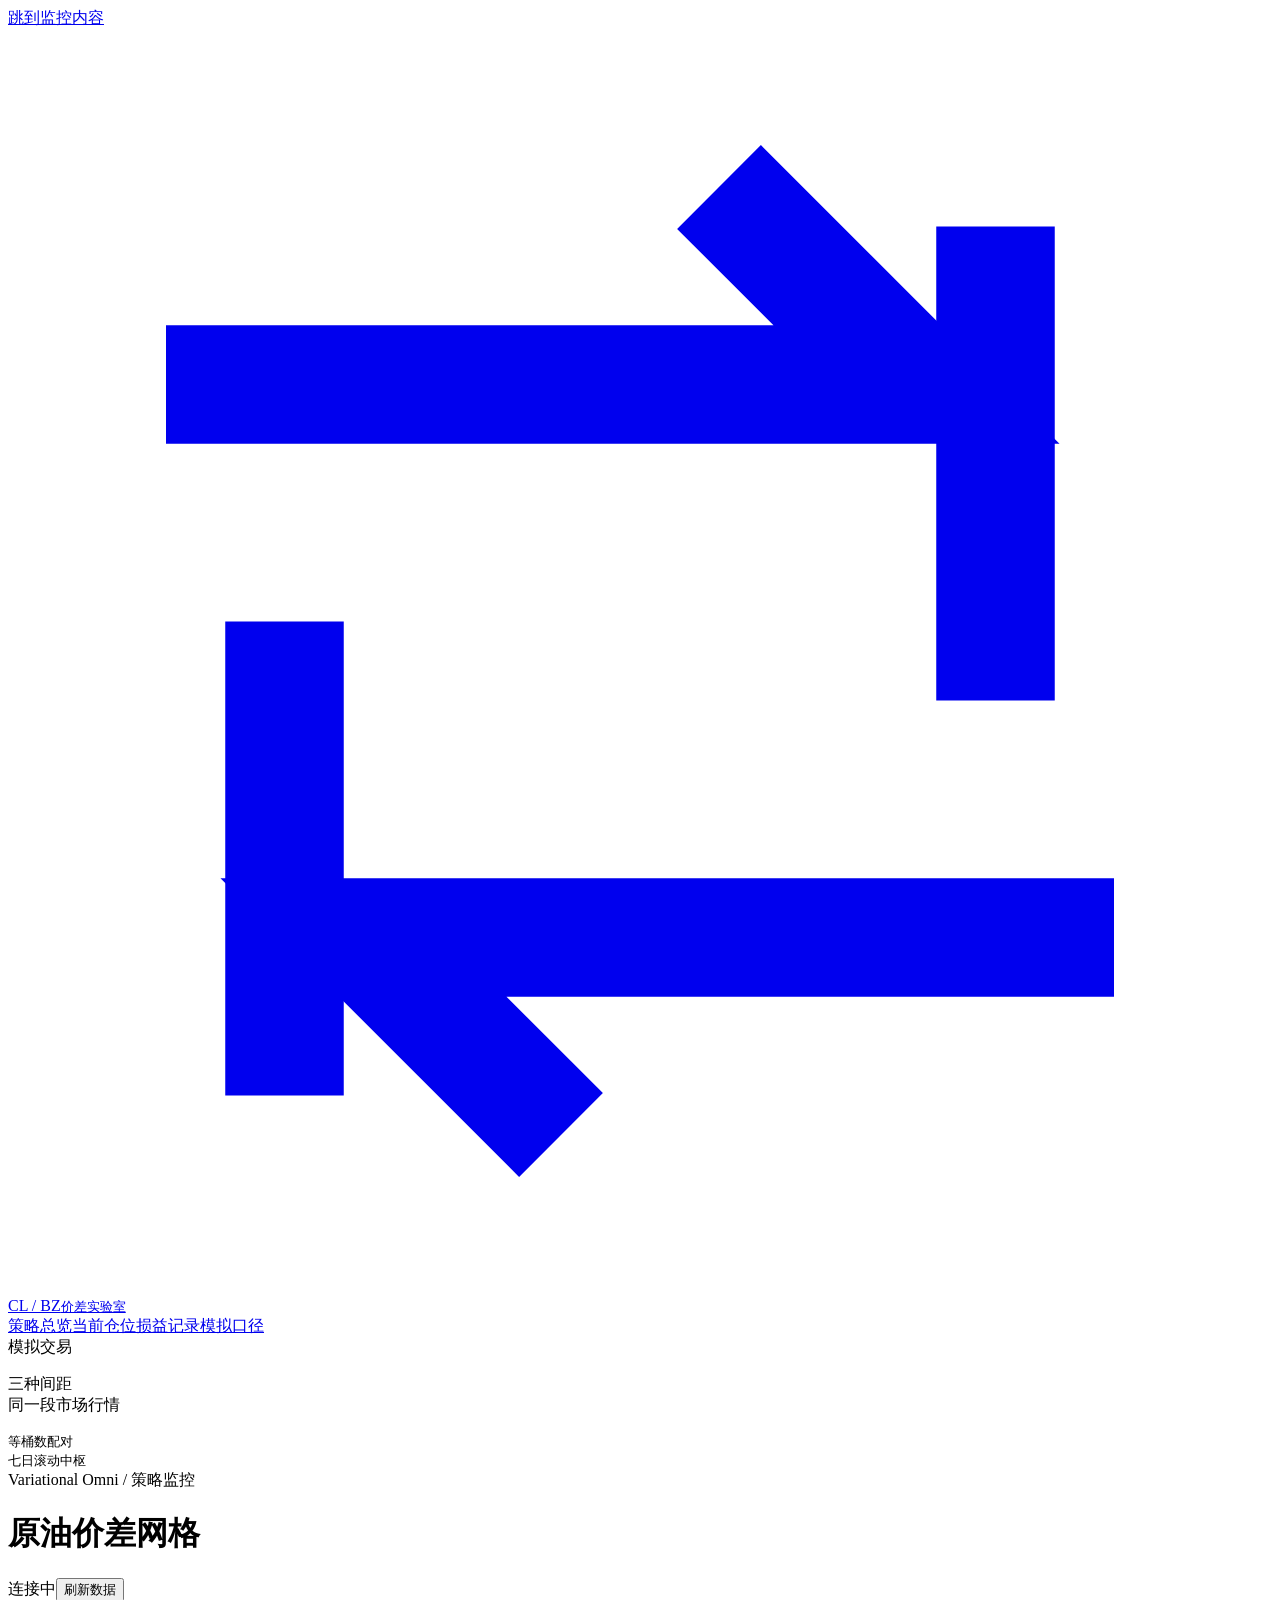
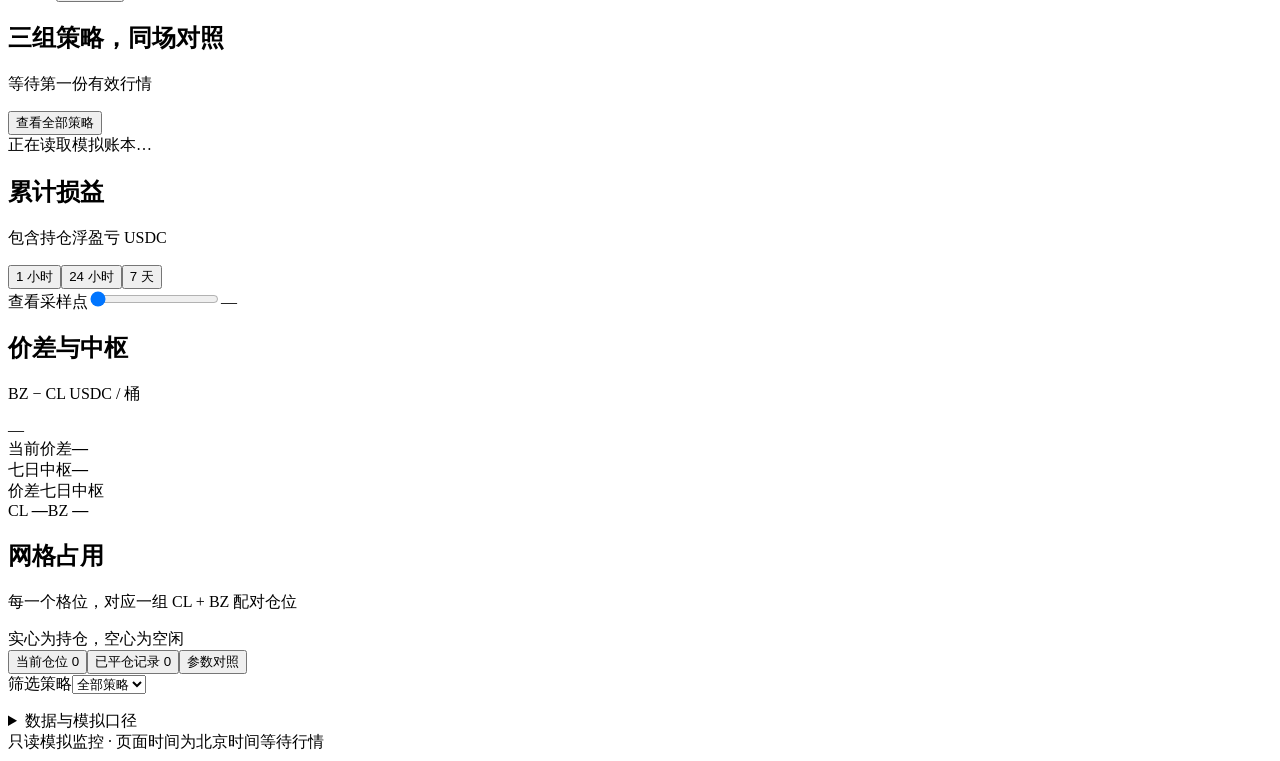
==== variational_grid/web/index.html @ 01b5b5bc "Add interactive read-only CL BZ grid dashboard and SSH deployment" ====
<!doctype html>
<html lang="zh-CN">
<head>
  <meta charset="utf-8"><meta name="viewport" content="width=device-width,initial-scale=1">
  <meta name="color-scheme" content="light"><title>CL / BZ 原油价差监控</title>
  <link rel="stylesheet" href="/styles.css"><script defer src="/model.js"></script><script defer src="/app.js"></script>
</head>
<body>
<a class="skip" href="#main">跳到监控内容</a>
<aside class="sidebar">
  <a class="brand" href="/" aria-label="原油价差监控首页"><svg viewBox="0 0 32 32" aria-hidden="true"><path d="M4 9h19l-5-5M28 23H9l5 5" fill="none" stroke="currentColor" stroke-width="3"/><path d="M7 15v12M25 5v12" stroke="currentColor" stroke-width="3"/></svg><span>CL / BZ<small>价差实验室</small></span></a>
  <nav aria-label="页面导航"><a href="#overview" class="nav-link active">策略总览</a><a href="#details" data-view="positions" class="nav-link">当前仓位</a><a href="#details" data-view="trades" class="nav-link">损益记录</a><a href="#method" class="nav-link">模拟口径</a></nav>
  <div class="sidebar-foot"><span class="paper-label">模拟交易</span><p>三种间距<br>同一段市场行情</p><small>等桶数配对<br>七日滚动中枢</small></div>
</aside>
<main id="main">
  <header class="topbar"><div><span class="breadcrumb">Variational Omni / 策略监控</span><h1>原油价差网格</h1></div><div class="top-actions"><span class="status" id="status" role="status">连接中</span><button id="refresh" class="button outline">刷新数据</button></div></header>
  <div id="notice" class="notice" role="status" hidden></div>
  <section id="overview" aria-label="策略总览">
    <div class="section-title"><div><h2>三组策略，同场对照</h2><p id="experiment-info">等待第一份有效行情</p></div><button id="all-strategies" class="text-button">查看全部策略</button></div>
    <div id="strategies" class="strategy-grid"><div class="empty initial">正在读取模拟账本…</div></div>
  </section>
  <section class="charts-layout" aria-label="盈亏与价差曲线">
    <article class="panel pnl-panel"><div class="panel-head"><div><h2>累计损益</h2><p>包含持仓浮盈亏 <span class="unit">USDC</span></p></div><div class="segmented" role="group" aria-label="曲线时间范围"><button data-range="1h">1 小时</button><button data-range="24h" aria-pressed="true">24 小时</button><button data-range="7d">7 天</button></div></div><div id="pnl-legend" class="legend"></div><div id="pnl-chart" class="chart" aria-label="三组策略累计损益折线图"></div><div class="inspect"><label for="sample">查看采样点</label><input id="sample" type="range" min="0" max="0" value="0" aria-label="选择历史采样点"><output id="sample-time">—</output></div><div id="sample-values" class="sample-values"></div><p id="history-note" class="chart-note"></p></article>
    <article class="panel spread-panel"><div class="panel-head"><div><h2>价差与中枢</h2><p>BZ − CL <span class="unit">USDC / 桶</span></p></div><span id="deviation" class="deviation">—</span></div><div class="market-values"><div><span>当前价差</span><strong id="spread-value">—</strong></div><div><span>七日中枢</span><strong id="center-value">—</strong></div></div><div class="legend"><span><i class="key spread-key"></i>价差</span><span><i class="key center-key"></i>七日中枢</span></div><div id="spread-chart" class="chart" aria-label="BZ减CL价差和七日中枢折线图"></div><div class="underlying"><span>CL <b id="cl-mark">—</b></span><span>BZ <b id="bz-mark">—</b></span></div></article>
  </section>
  <section class="panel occupancy"><div class="panel-head"><div><h2>网格占用</h2><p>每一个格位，对应一组 CL + BZ 配对仓位</p></div><span class="small-muted">实心为持仓，空心为空闲</span></div><div id="grid-map" class="grid-map"></div></section>
  <section id="details" class="panel detail-panel"><div class="detail-toolbar"><div class="tabs" role="tablist" aria-label="策略详情"><button role="tab" data-view="positions" aria-selected="true" aria-controls="detail-content">当前仓位 <span id="positions-count">0</span></button><button role="tab" data-view="trades" aria-selected="false" aria-controls="detail-content">已平仓记录 <span id="trades-count">0</span></button><button role="tab" data-view="parameters" aria-selected="false" aria-controls="detail-content">参数对照</button></div><div class="detail-actions"><label for="strategy-select" class="sr-only">筛选策略</label><select id="strategy-select"><option value="all">全部策略</option></select><button id="export" class="button outline" hidden>导出筛选结果</button></div></div><div id="detail-content" role="tabpanel"></div><div id="pagination" class="pagination" hidden><span id="page-label"></span><div><button id="previous" class="button outline">上一页</button><button id="next" class="button outline">下一页</button></div></div><p id="detail-note" class="detail-note"></p></section>
  <details id="method" class="method"><summary>数据与模拟口径</summary><div><p>中枢取最近 168 根对齐、已收盘 UTC 小时 K 线的 BZ−CL 平均值，每小时更新。每组按等桶数配对；间距同时作为每桶净止盈目标。</p><p>买入使用 ask、卖出使用 bid，并计配置中的滑点和开平仓手续费。持仓浮盈亏按同一份有效报价的预计退出价计算；与已实现损益相加得到总损益。</p><p>尚未计实际资金费和强平机制，指示性报价不保证真实成交。网格图显示已持仓层级，滚动中枢不会改写原持仓成本。</p><p id="source-window"></p><a href="/report">打开无脚本简表</a></div></details>
  <footer><span>只读模拟监控 · 页面时间为北京时间</span><span id="freshness">等待行情</span></footer>
  <noscript><p class="notice">此监控页需要 JavaScript。你也可以<a href="/report">查看无脚本简表</a>。</p></noscript>
</main>
</body></html>
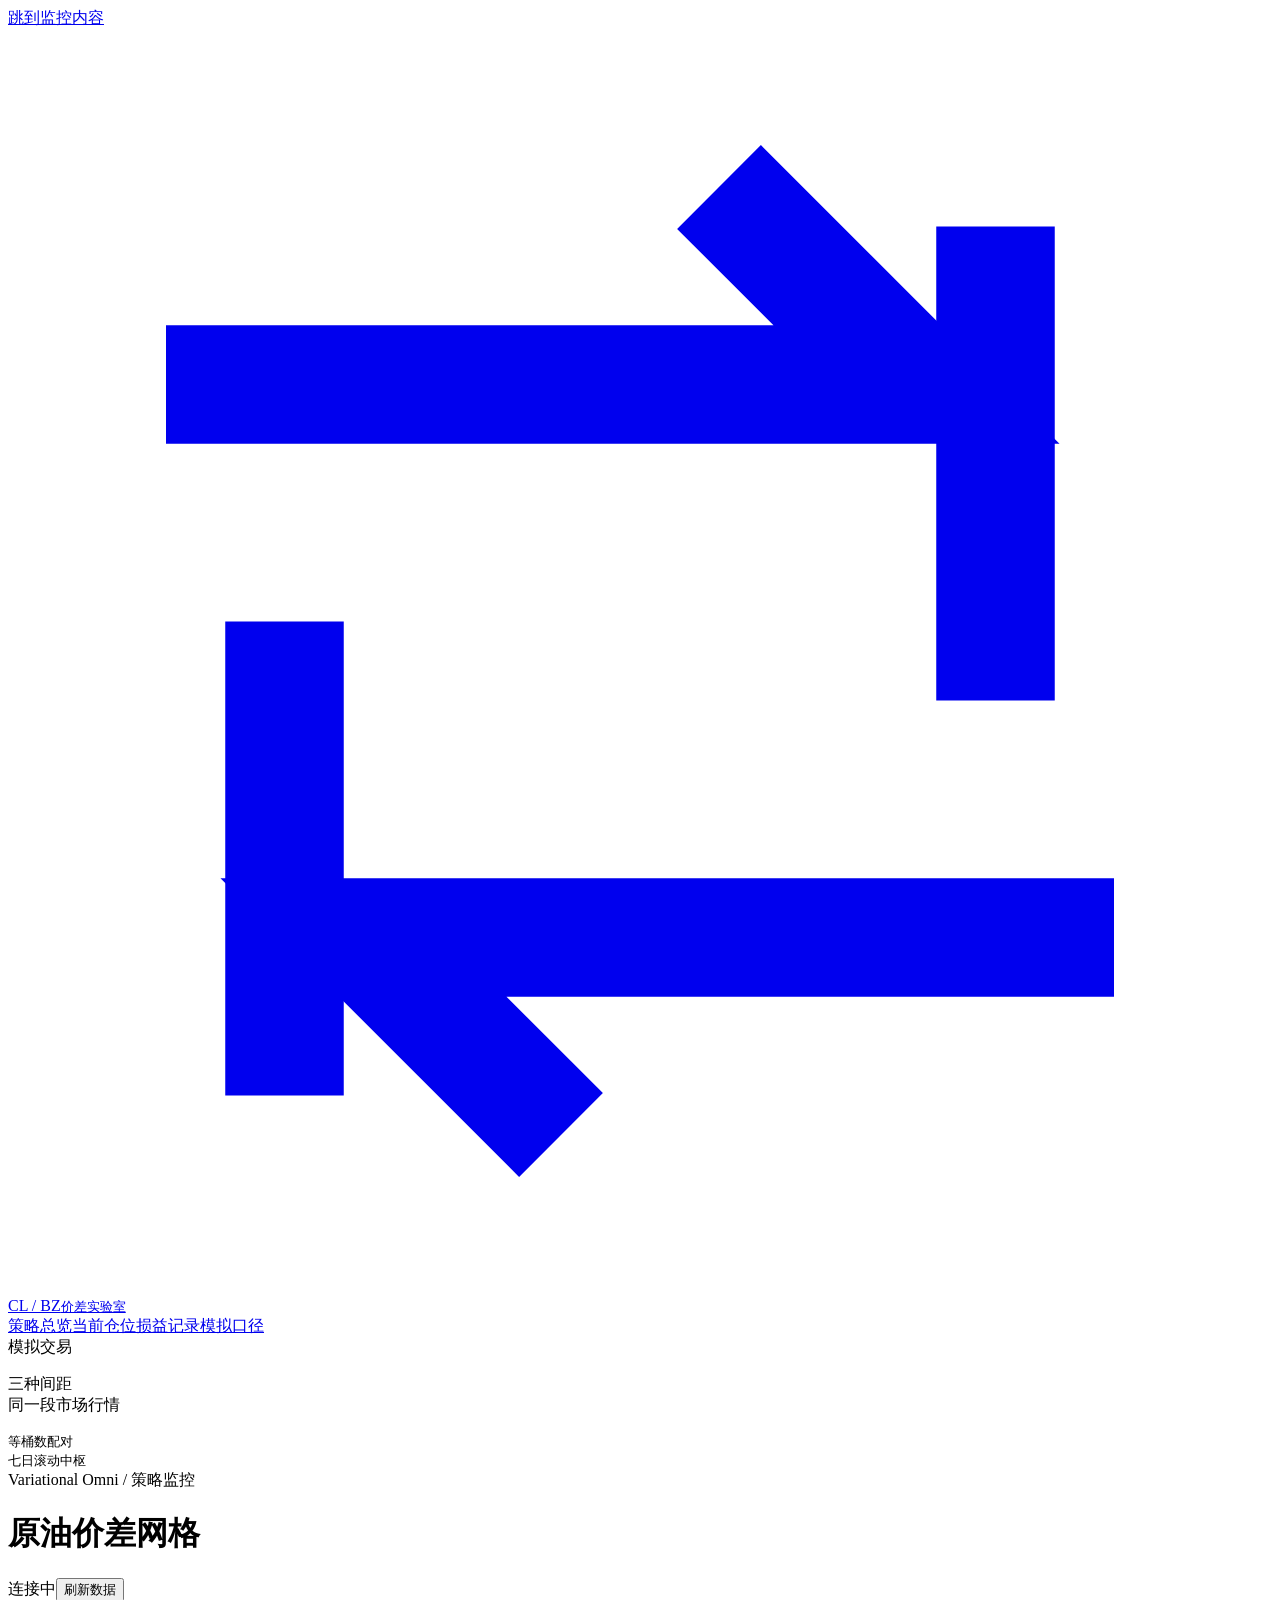
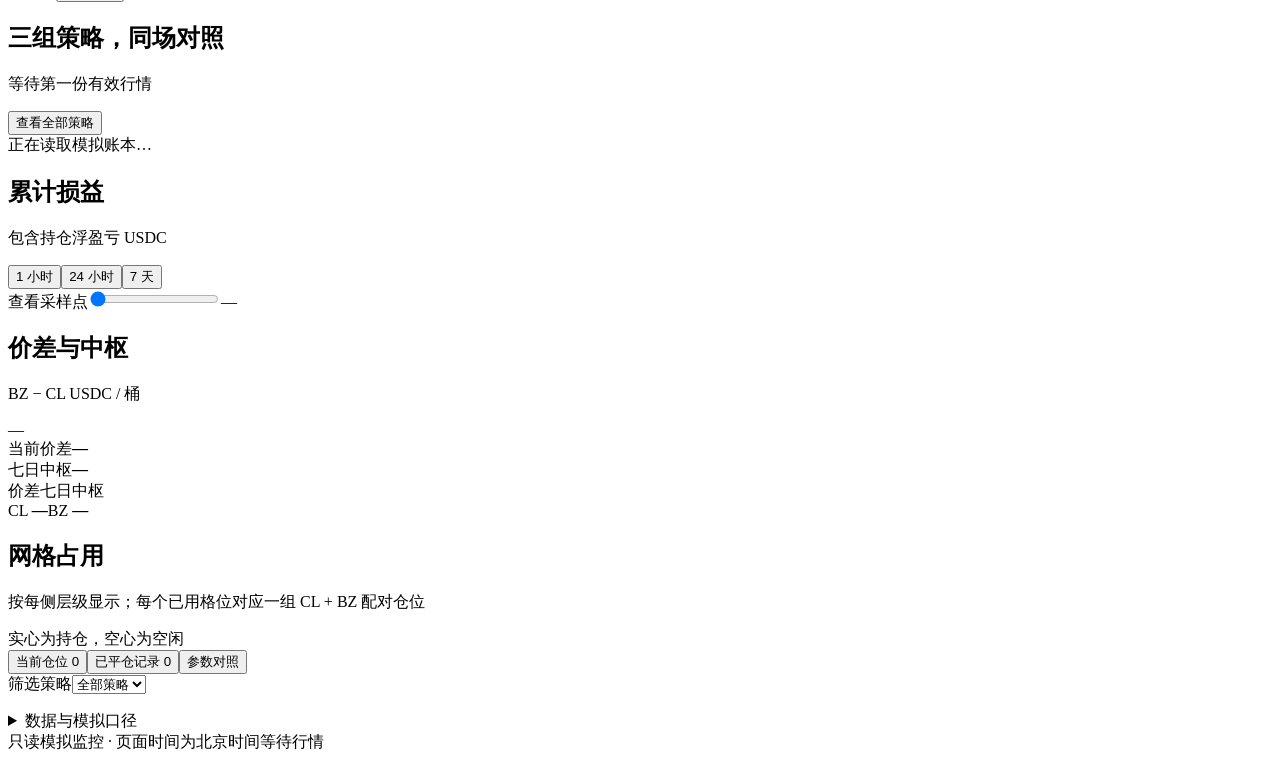
==== commit 34a0f0ce: "Align all spread grids to thirty percent per direction" ====
--- a/variational_grid/web/index.html
+++ b/variational_grid/web/index.html
@@ -23,9 +23,9 @@
     <article class="panel pnl-panel"><div class="panel-head"><div><h2>累计损益</h2><p>包含持仓浮盈亏 <span class="unit">USDC</span></p></div><div class="segmented" role="group" aria-label="曲线时间范围"><button data-range="1h">1 小时</button><button data-range="24h" aria-pressed="true">24 小时</button><button data-range="7d">7 天</button></div></div><div id="pnl-legend" class="legend"></div><div id="pnl-chart" class="chart" aria-label="三组策略累计损益折线图"></div><div class="inspect"><label for="sample">查看采样点</label><input id="sample" type="range" min="0" max="0" value="0" aria-label="选择历史采样点"><output id="sample-time">—</output></div><div id="sample-values" class="sample-values"></div><p id="history-note" class="chart-note"></p></article>
     <article class="panel spread-panel"><div class="panel-head"><div><h2>价差与中枢</h2><p>BZ − CL <span class="unit">USDC / 桶</span></p></div><span id="deviation" class="deviation">—</span></div><div class="market-values"><div><span>当前价差</span><strong id="spread-value">—</strong></div><div><span>七日中枢</span><strong id="center-value">—</strong></div></div><div class="legend"><span><i class="key spread-key"></i>价差</span><span><i class="key center-key"></i>七日中枢</span></div><div id="spread-chart" class="chart" aria-label="BZ减CL价差和七日中枢折线图"></div><div class="underlying"><span>CL <b id="cl-mark">—</b></span><span>BZ <b id="bz-mark">—</b></span></div></article>
   </section>
-  <section class="panel occupancy"><div class="panel-head"><div><h2>网格占用</h2><p>每一个格位，对应一组 CL + BZ 配对仓位</p></div><span class="small-muted">实心为持仓，空心为空闲</span></div><div id="grid-map" class="grid-map"></div></section>
+  <section class="panel occupancy"><div class="panel-head"><div><h2>网格占用</h2><p>按每侧层级显示；每个已用格位对应一组 CL + BZ 配对仓位</p></div><span class="small-muted">实心为持仓，空心为空闲</span></div><div id="grid-map" class="grid-map"></div></section>
   <section id="details" class="panel detail-panel"><div class="detail-toolbar"><div class="tabs" role="tablist" aria-label="策略详情"><button role="tab" data-view="positions" aria-selected="true" aria-controls="detail-content">当前仓位 <span id="positions-count">0</span></button><button role="tab" data-view="trades" aria-selected="false" aria-controls="detail-content">已平仓记录 <span id="trades-count">0</span></button><button role="tab" data-view="parameters" aria-selected="false" aria-controls="detail-content">参数对照</button></div><div class="detail-actions"><label for="strategy-select" class="sr-only">筛选策略</label><select id="strategy-select"><option value="all">全部策略</option></select><button id="export" class="button outline" hidden>导出筛选结果</button></div></div><div id="detail-content" role="tabpanel"></div><div id="pagination" class="pagination" hidden><span id="page-label"></span><div><button id="previous" class="button outline">上一页</button><button id="next" class="button outline">下一页</button></div></div><p id="detail-note" class="detail-note"></p></section>
-  <details id="method" class="method"><summary>数据与模拟口径</summary><div><p>中枢取最近 168 根对齐、已收盘 UTC 小时 K 线的 BZ−CL 平均值，每小时更新。每组按等桶数配对；间距同时作为每桶净止盈目标。</p><p>买入使用 ask、卖出使用 bid，并计配置中的滑点和开平仓手续费。持仓浮盈亏按同一份有效报价的预计退出价计算；与已实现损益相加得到总损益。</p><p>尚未计实际资金费和强平机制，指示性报价不保证真实成交。网格图显示已持仓层级，滚动中枢不会改写原持仓成本。</p><p id="source-window"></p><a href="/report">打开无脚本简表</a></div></details>
+  <details id="method" class="method"><summary>数据与模拟口径</summary><div><p>中枢取最近 168 根对齐、已收盘 UTC 小时 K 线的 BZ−CL 平均值，每小时更新。每组按等桶数配对。默认三组均覆盖中枢上下各 30%，总跨度 60%；0.5%、1%、2% 每侧分别为 60、30、15 层。实际开仓仍受保证金与回撤限制。百分比间距 = 七日中枢绝对值 × 配置百分比；中枢为 4 时，0.5%、1%、2% 对应 0.02、0.04、0.08 USDC/桶。每笔持仓的净止盈目标按开仓时的一格固定，中枢为零时暂停开仓。</p><p>买入使用 ask、卖出使用 bid，并计配置中的滑点和开平仓手续费。持仓浮盈亏按同一份有效报价的预计退出价计算；与已实现损益相加得到总损益。</p><p>尚未计实际资金费和强平机制，指示性报价不保证真实成交。网格图显示已持仓层级，滚动中枢不会改写原持仓成本。</p><p>累计成交量 = CL 与 BZ 所有模拟开仓、平仓成交桶数之和；成交额 = 各笔桶数 × 模拟成交价之和，不含手续费。每腿 1 桶完整开平一组，共计 4 桶、4 笔成交。统计自该实验开始累计，不随曲线时间范围改变。</p><p id="source-window"></p><a href="/report">打开无脚本简表</a></div></details>
   <footer><span>只读模拟监控 · 页面时间为北京时间</span><span id="freshness">等待行情</span></footer>
   <noscript><p class="notice">此监控页需要 JavaScript。你也可以<a href="/report">查看无脚本简表</a>。</p></noscript>
 </main>
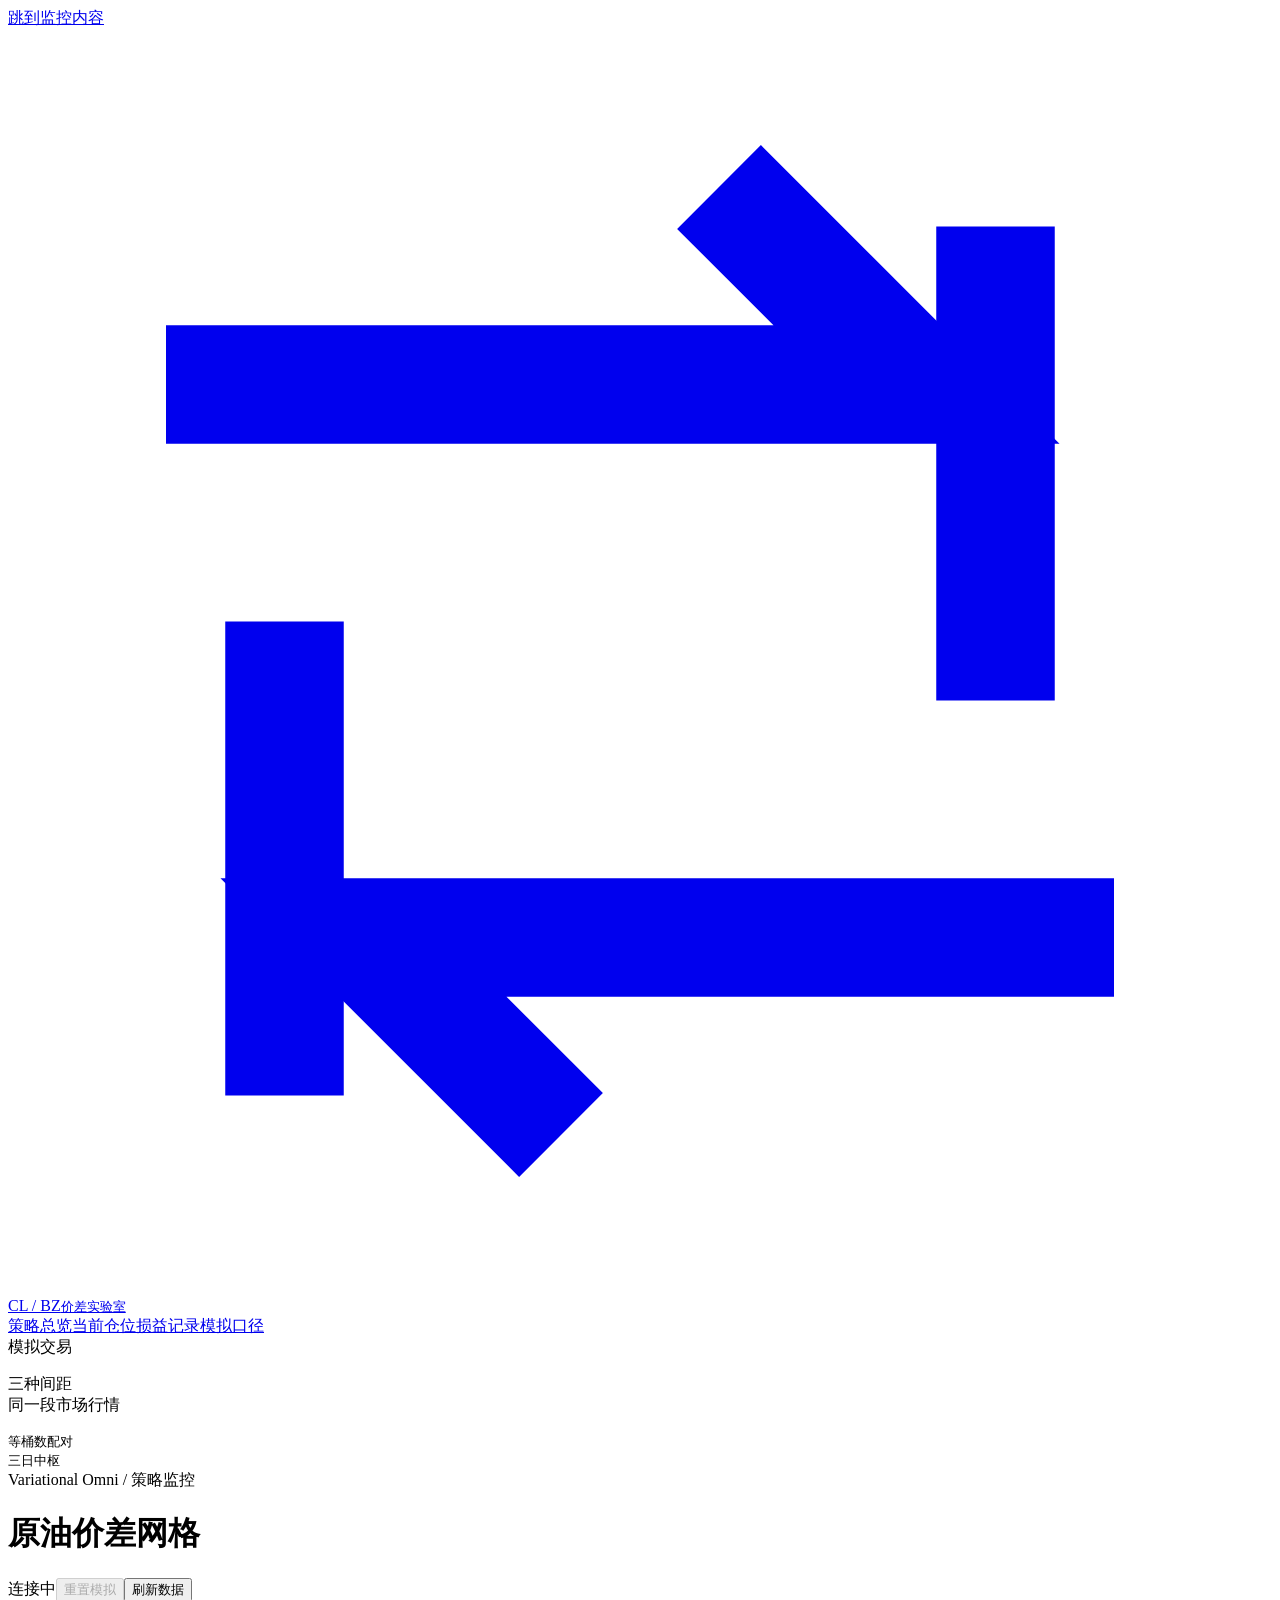
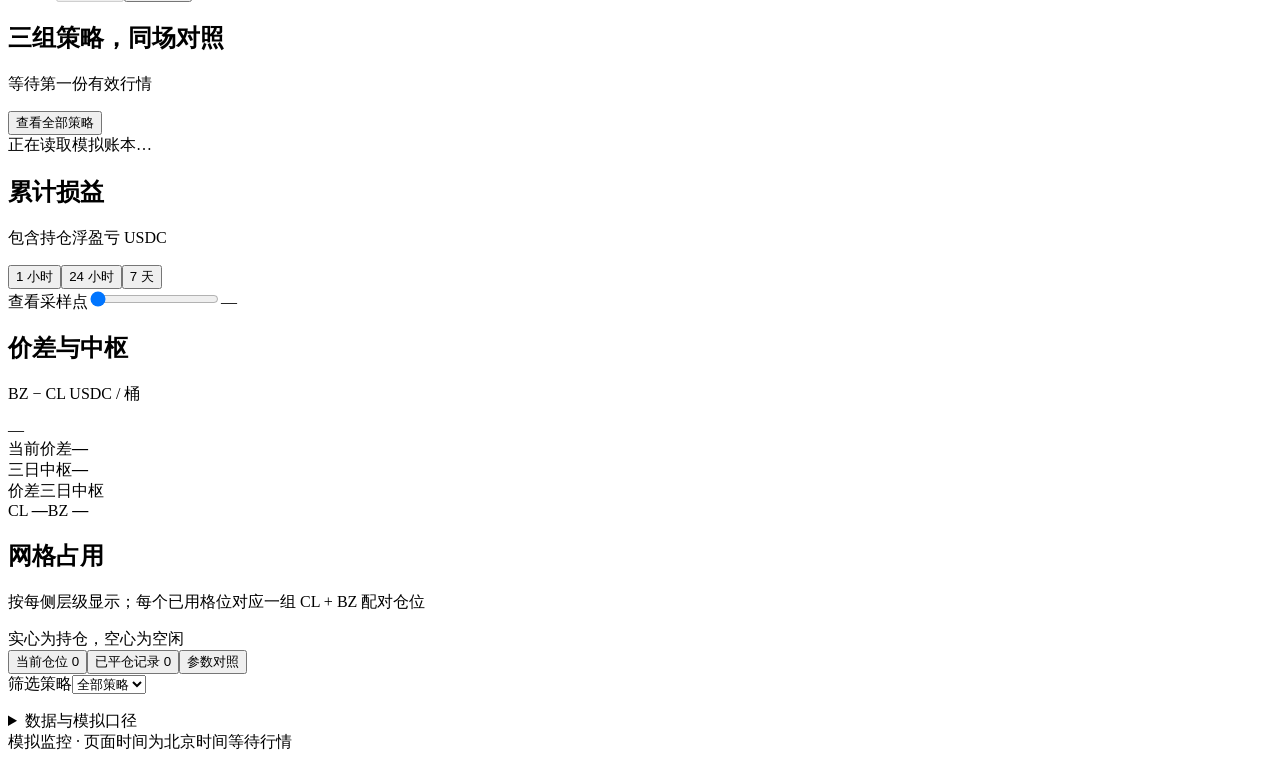
==== commit 69aa3e25: "Use three-day spread centers and add archived paper resets" ====
--- a/variational_grid/web/index.html
+++ b/variational_grid/web/index.html
@@ -10,10 +10,11 @@
 <aside class="sidebar">
   <a class="brand" href="/" aria-label="原油价差监控首页"><svg viewBox="0 0 32 32" aria-hidden="true"><path d="M4 9h19l-5-5M28 23H9l5 5" fill="none" stroke="currentColor" stroke-width="3"/><path d="M7 15v12M25 5v12" stroke="currentColor" stroke-width="3"/></svg><span>CL / BZ<small>价差实验室</small></span></a>
   <nav aria-label="页面导航"><a href="#overview" class="nav-link active">策略总览</a><a href="#details" data-view="positions" class="nav-link">当前仓位</a><a href="#details" data-view="trades" class="nav-link">损益记录</a><a href="#method" class="nav-link">模拟口径</a></nav>
-  <div class="sidebar-foot"><span class="paper-label">模拟交易</span><p>三种间距<br>同一段市场行情</p><small>等桶数配对<br>七日滚动中枢</small></div>
+  <div class="sidebar-foot"><span class="paper-label">模拟交易</span><p>三种间距<br>同一段市场行情</p><small>等桶数配对<br><span data-center-label>三日中枢</span></small></div>
 </aside>
 <main id="main">
-  <header class="topbar"><div><span class="breadcrumb">Variational Omni / 策略监控</span><h1>原油价差网格</h1></div><div class="top-actions"><span class="status" id="status" role="status">连接中</span><button id="refresh" class="button outline">刷新数据</button></div></header>
+  <header class="topbar"><div><span class="breadcrumb">Variational Omni / 策略监控</span><h1>原油价差网格</h1></div><div class="top-actions"><span class="status" id="status" role="status">连接中</span><button id="reset" class="button outline" disabled>重置模拟</button><button id="refresh" class="button outline">刷新数据</button></div></header>
+  <div id="reset-message" class="notice" role="status" hidden></div>
   <div id="notice" class="notice" role="status" hidden></div>
   <section id="overview" aria-label="策略总览">
     <div class="section-title"><div><h2>三组策略，同场对照</h2><p id="experiment-info">等待第一份有效行情</p></div><button id="all-strategies" class="text-button">查看全部策略</button></div>
@@ -21,12 +22,13 @@
   </section>
   <section class="charts-layout" aria-label="盈亏与价差曲线">
     <article class="panel pnl-panel"><div class="panel-head"><div><h2>累计损益</h2><p>包含持仓浮盈亏 <span class="unit">USDC</span></p></div><div class="segmented" role="group" aria-label="曲线时间范围"><button data-range="1h">1 小时</button><button data-range="24h" aria-pressed="true">24 小时</button><button data-range="7d">7 天</button></div></div><div id="pnl-legend" class="legend"></div><div id="pnl-chart" class="chart" aria-label="三组策略累计损益折线图"></div><div class="inspect"><label for="sample">查看采样点</label><input id="sample" type="range" min="0" max="0" value="0" aria-label="选择历史采样点"><output id="sample-time">—</output></div><div id="sample-values" class="sample-values"></div><p id="history-note" class="chart-note"></p></article>
-    <article class="panel spread-panel"><div class="panel-head"><div><h2>价差与中枢</h2><p>BZ − CL <span class="unit">USDC / 桶</span></p></div><span id="deviation" class="deviation">—</span></div><div class="market-values"><div><span>当前价差</span><strong id="spread-value">—</strong></div><div><span>七日中枢</span><strong id="center-value">—</strong></div></div><div class="legend"><span><i class="key spread-key"></i>价差</span><span><i class="key center-key"></i>七日中枢</span></div><div id="spread-chart" class="chart" aria-label="BZ减CL价差和七日中枢折线图"></div><div class="underlying"><span>CL <b id="cl-mark">—</b></span><span>BZ <b id="bz-mark">—</b></span></div></article>
+    <article class="panel spread-panel"><div class="panel-head"><div><h2>价差与中枢</h2><p>BZ − CL <span class="unit">USDC / 桶</span></p></div><span id="deviation" class="deviation">—</span></div><div class="market-values"><div><span>当前价差</span><strong id="spread-value">—</strong></div><div><span data-center-label>三日中枢</span><strong id="center-value">—</strong></div></div><div class="legend"><span><i class="key spread-key"></i>价差</span><span><i class="key center-key"></i><span data-center-label>三日中枢</span></span></div><div id="spread-chart" class="chart" aria-label="BZ减CL价差和三日中枢折线图"></div><div class="underlying"><span>CL <b id="cl-mark">—</b></span><span>BZ <b id="bz-mark">—</b></span></div></article>
   </section>
   <section class="panel occupancy"><div class="panel-head"><div><h2>网格占用</h2><p>按每侧层级显示；每个已用格位对应一组 CL + BZ 配对仓位</p></div><span class="small-muted">实心为持仓，空心为空闲</span></div><div id="grid-map" class="grid-map"></div></section>
   <section id="details" class="panel detail-panel"><div class="detail-toolbar"><div class="tabs" role="tablist" aria-label="策略详情"><button role="tab" data-view="positions" aria-selected="true" aria-controls="detail-content">当前仓位 <span id="positions-count">0</span></button><button role="tab" data-view="trades" aria-selected="false" aria-controls="detail-content">已平仓记录 <span id="trades-count">0</span></button><button role="tab" data-view="parameters" aria-selected="false" aria-controls="detail-content">参数对照</button></div><div class="detail-actions"><label for="strategy-select" class="sr-only">筛选策略</label><select id="strategy-select"><option value="all">全部策略</option></select><button id="export" class="button outline" hidden>导出筛选结果</button></div></div><div id="detail-content" role="tabpanel"></div><div id="pagination" class="pagination" hidden><span id="page-label"></span><div><button id="previous" class="button outline">上一页</button><button id="next" class="button outline">下一页</button></div></div><p id="detail-note" class="detail-note"></p></section>
-  <details id="method" class="method"><summary>数据与模拟口径</summary><div><p>中枢取最近 168 根对齐、已收盘 UTC 小时 K 线的 BZ−CL 平均值，每小时更新。每组按等桶数配对。默认三组均覆盖中枢上下各 30%，总跨度 60%；0.5%、1%、2% 每侧分别为 60、30、15 层。实际开仓仍受保证金与回撤限制。百分比间距 = 七日中枢绝对值 × 配置百分比；中枢为 4 时，0.5%、1%、2% 对应 0.02、0.04、0.08 USDC/桶。每笔持仓的净止盈目标按开仓时的一格固定，中枢为零时暂停开仓。</p><p>买入使用 ask、卖出使用 bid，并计配置中的滑点和开平仓手续费。持仓浮盈亏按同一份有效报价的预计退出价计算；与已实现损益相加得到总损益。</p><p>尚未计实际资金费和强平机制，指示性报价不保证真实成交。网格图显示已持仓层级，滚动中枢不会改写原持仓成本。</p><p>累计成交量 = CL 与 BZ 所有模拟开仓、平仓成交桶数之和；成交额 = 各笔桶数 × 模拟成交价之和，不含手续费。每腿 1 桶完整开平一组，共计 4 桶、4 笔成交。统计自该实验开始累计，不随曲线时间范围改变。</p><p id="source-window"></p><a href="/report">打开无脚本简表</a></div></details>
-  <footer><span>只读模拟监控 · 页面时间为北京时间</span><span id="freshness">等待行情</span></footer>
+  <details id="method" class="method"><summary>数据与模拟口径</summary><div><p>中枢取最近 <span id="method-hours">72</span> 根对齐、已收盘 UTC 小时 K 线的 BZ−CL 平均值，每小时更新。每组按等桶数配对。默认三组均覆盖中枢上下各 30%，总跨度 60%；0.5%、1%、2% 每侧分别为 60、30、15 层。实际开仓仍受保证金与回撤限制。百分比间距 = 中枢绝对值 × 配置百分比；中枢为 4 时，0.5%、1%、2% 对应 0.02、0.04、0.08 USDC/桶。每笔持仓的净止盈目标按开仓时的一格固定，中枢为零时暂停开仓。</p><p>买入使用 ask、卖出使用 bid，并计配置中的滑点和开平仓手续费。持仓浮盈亏按同一份有效报价的预计退出价计算；与已实现损益相加得到总损益。</p><p>尚未计实际资金费和强平机制，指示性报价不保证真实成交。网格图显示已持仓层级，滚动中枢不会改写原持仓成本。</p><p>累计成交量 = CL 与 BZ 所有模拟开仓、平仓成交桶数之和；成交额 = 各笔桶数 × 模拟成交价之和，不含手续费。每腿 1 桶完整开平一组，共计 4 桶、4 笔成交。统计自该实验开始累计，不随曲线时间范围改变。</p><p id="source-window"></p><a href="/report">打开无脚本简表</a></div></details>
+  <footer><span>模拟监控 · 页面时间为北京时间</span><span id="freshness">等待行情</span></footer>
   <noscript><p class="notice">此监控页需要 JavaScript。你也可以<a href="/report">查看无脚本简表</a>。</p></noscript>
+<dialog id="reset-dialog" aria-labelledby="reset-title"><h2 id="reset-title">重置全部模拟策略</h2><p>当前所有组的仓位、损益、成交量及回撤停机状态将归零，资金恢复为各组配置的初始资金。</p><p>旧账本会先归档，策略参数和登录会话保留。重置不会产生模拟平仓成交；下一份有效行情到来后重新开始。</p><p id="reset-balances"></p><div class="dialog-actions"><button id="reset-cancel" class="button outline">取消</button><button id="reset-confirm" class="button">归档并重新开始</button></div></dialog>
 </main>
 </body></html>
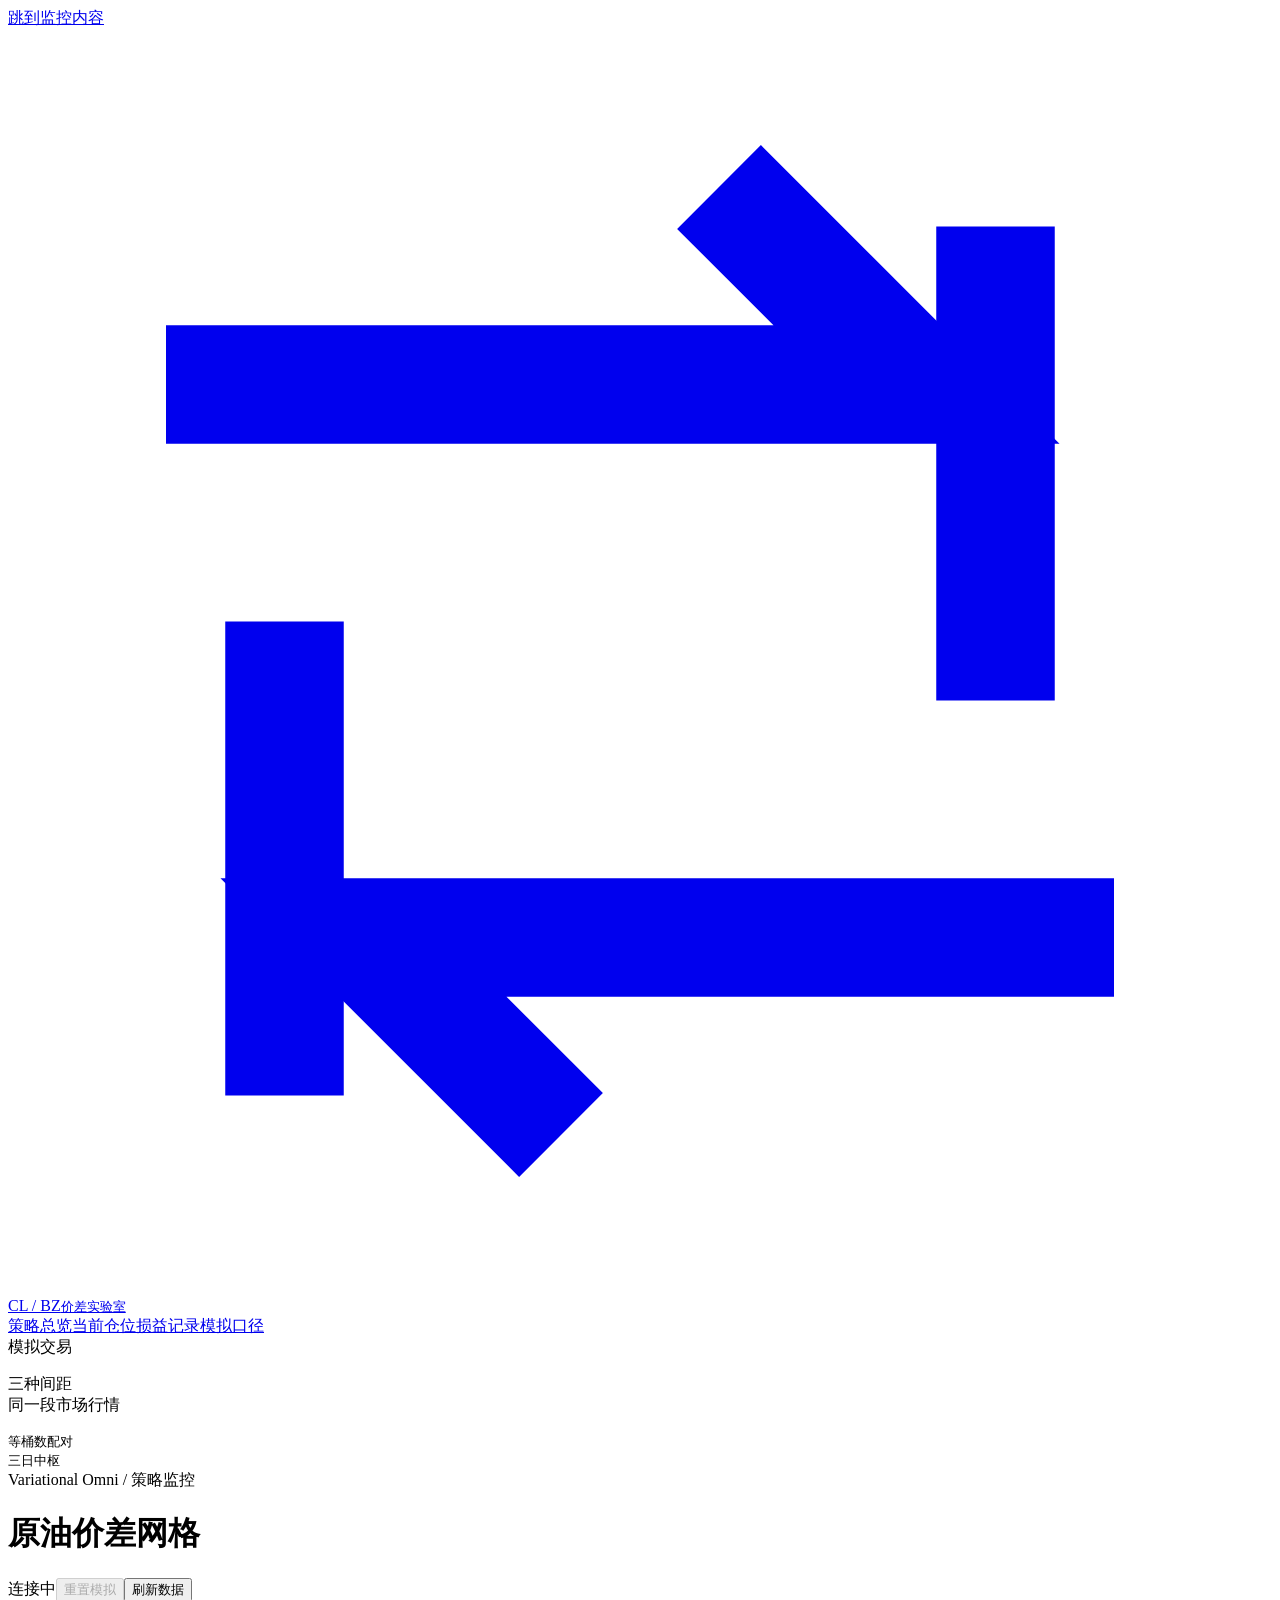
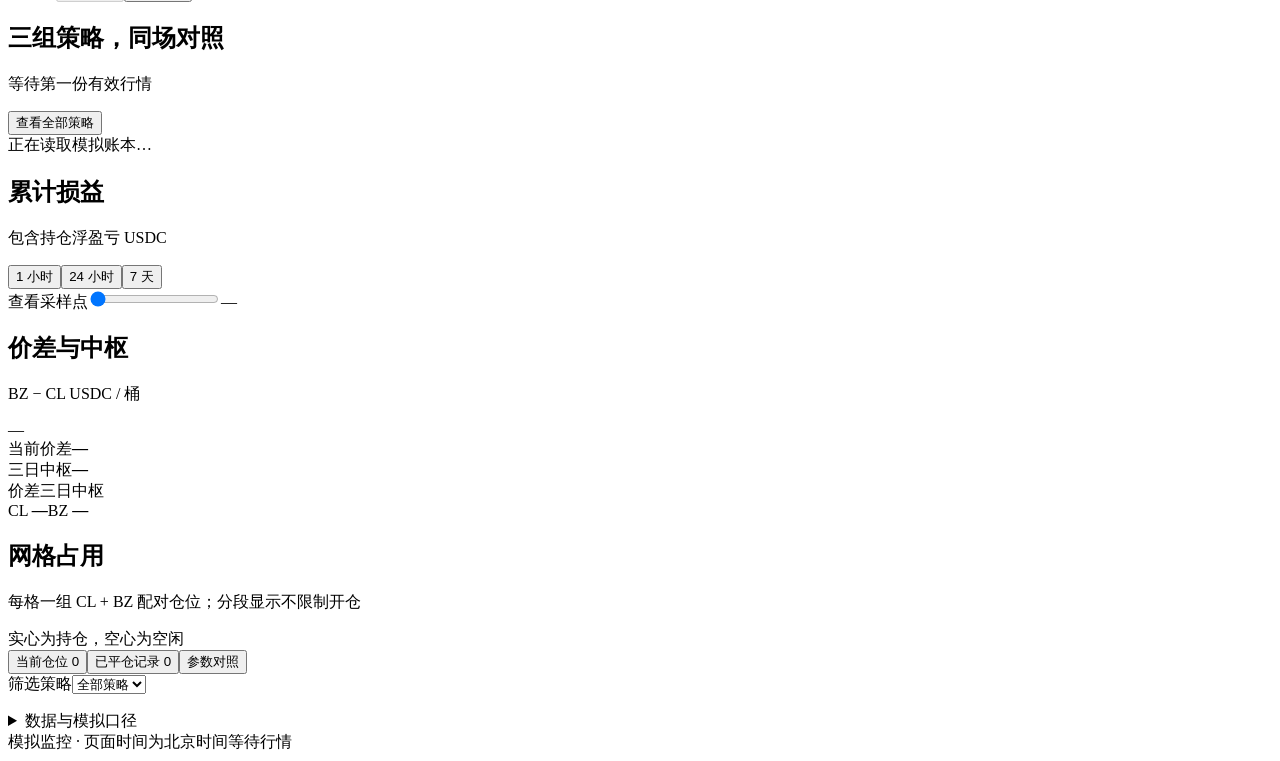
==== commit bee7cc1c: "Allow unbounded paper grid positions with 100x margin estimates" ====
--- a/variational_grid/web/index.html
+++ b/variational_grid/web/index.html
@@ -24,9 +24,9 @@
     <article class="panel pnl-panel"><div class="panel-head"><div><h2>累计损益</h2><p>包含持仓浮盈亏 <span class="unit">USDC</span></p></div><div class="segmented" role="group" aria-label="曲线时间范围"><button data-range="1h">1 小时</button><button data-range="24h" aria-pressed="true">24 小时</button><button data-range="7d">7 天</button></div></div><div id="pnl-legend" class="legend"></div><div id="pnl-chart" class="chart" aria-label="三组策略累计损益折线图"></div><div class="inspect"><label for="sample">查看采样点</label><input id="sample" type="range" min="0" max="0" value="0" aria-label="选择历史采样点"><output id="sample-time">—</output></div><div id="sample-values" class="sample-values"></div><p id="history-note" class="chart-note"></p></article>
     <article class="panel spread-panel"><div class="panel-head"><div><h2>价差与中枢</h2><p>BZ − CL <span class="unit">USDC / 桶</span></p></div><span id="deviation" class="deviation">—</span></div><div class="market-values"><div><span>当前价差</span><strong id="spread-value">—</strong></div><div><span data-center-label>三日中枢</span><strong id="center-value">—</strong></div></div><div class="legend"><span><i class="key spread-key"></i>价差</span><span><i class="key center-key"></i><span data-center-label>三日中枢</span></span></div><div id="spread-chart" class="chart" aria-label="BZ减CL价差和三日中枢折线图"></div><div class="underlying"><span>CL <b id="cl-mark">—</b></span><span>BZ <b id="bz-mark">—</b></span></div></article>
   </section>
-  <section class="panel occupancy"><div class="panel-head"><div><h2>网格占用</h2><p>按每侧层级显示；每个已用格位对应一组 CL + BZ 配对仓位</p></div><span class="small-muted">实心为持仓，空心为空闲</span></div><div id="grid-map" class="grid-map"></div></section>
+  <section class="panel occupancy"><div class="panel-head"><div><h2>网格占用</h2><p>每格一组 CL + BZ 配对仓位；分段显示不限制开仓</p></div><span class="small-muted">实心为持仓，空心为空闲</span></div><div id="grid-map" class="grid-map"></div></section>
   <section id="details" class="panel detail-panel"><div class="detail-toolbar"><div class="tabs" role="tablist" aria-label="策略详情"><button role="tab" data-view="positions" aria-selected="true" aria-controls="detail-content">当前仓位 <span id="positions-count">0</span></button><button role="tab" data-view="trades" aria-selected="false" aria-controls="detail-content">已平仓记录 <span id="trades-count">0</span></button><button role="tab" data-view="parameters" aria-selected="false" aria-controls="detail-content">参数对照</button></div><div class="detail-actions"><label for="strategy-select" class="sr-only">筛选策略</label><select id="strategy-select"><option value="all">全部策略</option></select><button id="export" class="button outline" hidden>导出筛选结果</button></div></div><div id="detail-content" role="tabpanel"></div><div id="pagination" class="pagination" hidden><span id="page-label"></span><div><button id="previous" class="button outline">上一页</button><button id="next" class="button outline">下一页</button></div></div><p id="detail-note" class="detail-note"></p></section>
-  <details id="method" class="method"><summary>数据与模拟口径</summary><div><p>中枢取最近 <span id="method-hours">72</span> 根对齐、已收盘 UTC 小时 K 线的 BZ−CL 平均值，每小时更新。每组按等桶数配对。默认三组均覆盖中枢上下各 30%，总跨度 60%；0.5%、1%、2% 每侧分别为 60、30、15 层。实际开仓仍受保证金与回撤限制。百分比间距 = 中枢绝对值 × 配置百分比；中枢为 4 时，0.5%、1%、2% 对应 0.02、0.04、0.08 USDC/桶。每笔持仓的净止盈目标按开仓时的一格固定，中枢为零时暂停开仓。</p><p>买入使用 ask、卖出使用 bid，并计配置中的滑点和开平仓手续费。持仓浮盈亏按同一份有效报价的预计退出价计算；与已实现损益相加得到总损益。</p><p>尚未计实际资金费和强平机制，指示性报价不保证真实成交。网格图显示已持仓层级，滚动中枢不会改写原持仓成本。</p><p>累计成交量 = CL 与 BZ 所有模拟开仓、平仓成交桶数之和；成交额 = 各笔桶数 × 模拟成交价之和，不含手续费。每腿 1 桶完整开平一组，共计 4 桶、4 笔成交。统计自该实验开始累计，不随曲线时间范围改变。</p><p id="source-window"></p><a href="/report">打开无脚本简表</a></div></details>
+  <details id="method" class="method"><summary>数据与模拟口径</summary><div><p>中枢取最近 <span id="method-hours">72</span> 根对齐、已收盘 UTC 小时 K 线的 BZ−CL 平均值，每小时更新。每组按等桶数配对。默认三组间距为 0.5%、1%、2%，随价差向外扩展，超出原 ±30% 后继续增加格位。持仓组数、持仓金额和保证金使用均不限，每格一组。默认按 100 倍杠杆估算保证金，桶数与损益不因杠杆倍增；回撤和最长持仓规则继续生效。百分比间距 = 中枢绝对值 × 配置百分比；中枢为 4 时，0.5%、1%、2% 对应 0.02、0.04、0.08 USDC/桶。每笔持仓的净止盈目标按开仓时的一格固定，中枢为零时暂停开仓。</p><p>买入使用 ask、卖出使用 bid，并计配置中的滑点和开平仓手续费。持仓浮盈亏按同一份有效报价的预计退出价计算；与已实现损益相加得到总损益。</p><p>尚未计实际资金费和强平机制，指示性报价不保证真实成交。网格图显示已持仓层级，滚动中枢不会改写原持仓成本。</p><p>累计成交量 = CL 与 BZ 所有模拟开仓、平仓成交桶数之和；成交额 = 各笔桶数 × 模拟成交价之和，不含手续费。每腿 1 桶完整开平一组，共计 4 桶、4 笔成交。统计自该实验开始累计，不随曲线时间范围改变。</p><p id="source-window"></p><a href="/report">打开无脚本简表</a></div></details>
   <footer><span>模拟监控 · 页面时间为北京时间</span><span id="freshness">等待行情</span></footer>
   <noscript><p class="notice">此监控页需要 JavaScript。你也可以<a href="/report">查看无脚本简表</a>。</p></noscript>
 <dialog id="reset-dialog" aria-labelledby="reset-title"><h2 id="reset-title">重置全部模拟策略</h2><p>当前所有组的仓位、损益、成交量及回撤停机状态将归零，资金恢复为各组配置的初始资金。</p><p>旧账本会先归档，策略参数和登录会话保留。重置不会产生模拟平仓成交；下一份有效行情到来后重新开始。</p><p id="reset-balances"></p><div class="dialog-actions"><button id="reset-cancel" class="button outline">取消</button><button id="reset-confirm" class="button">归档并重新开始</button></div></dialog>
